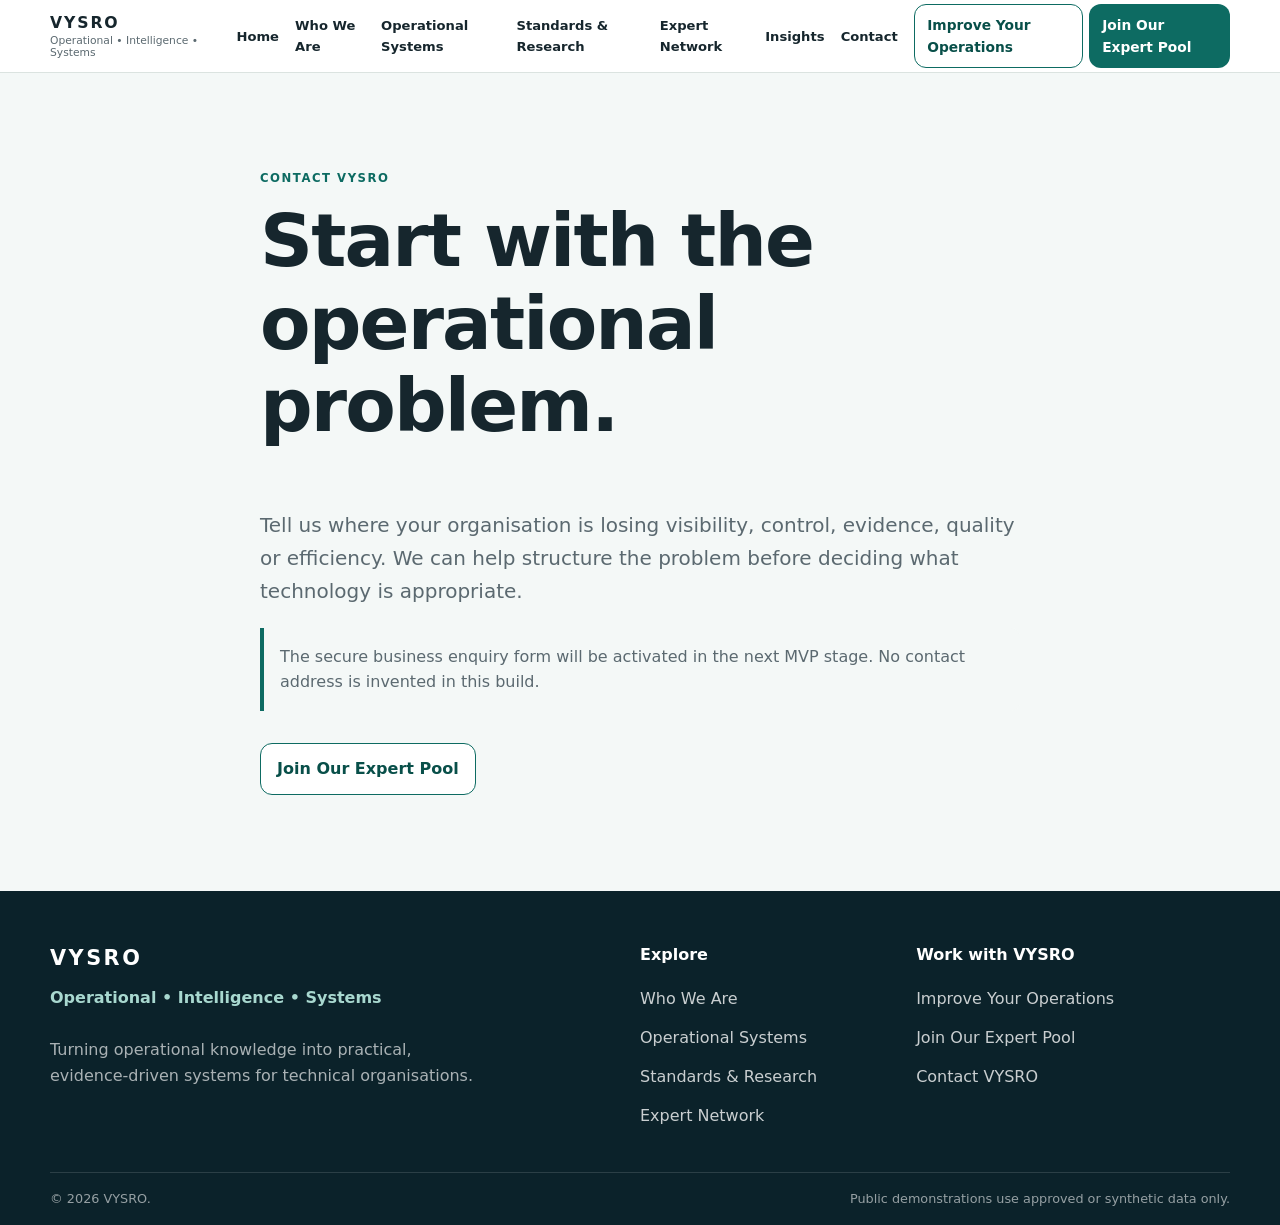
==== contact.html @ b793bbdb "feat: add contact foundation page" ====
<!doctype html><html lang="en"><head><meta charset="utf-8"><meta name="viewport" content="width=device-width, initial-scale=1"><meta name="theme-color" content="#ffffff"><title>Contact | VYSRO</title><meta name="description" content="Contact VYSRO about operational efficiency, technical systems, engineering, standards, research or partnership work."><link rel="stylesheet" href="assets/css/styles.css"><script defer src="assets/js/main.js"></script></head><body><a class="skip-link" href="#main">Skip to content</a><header class="site-header"><div class="container nav-wrap"><a class="brand" href="index.html" aria-label="VYSRO home"><span class="brand-copy"><strong>VYSRO</strong><small>Operational • Intelligence • Systems</small></span></a><button class="menu-button" type="button" aria-expanded="false" aria-controls="site-menu" data-menu-button><span class="sr-only">Toggle navigation</span><span aria-hidden="true">Menu</span></button><nav id="site-menu" class="site-nav" aria-label="Primary" data-menu><a href="index.html">Home</a><a href="who-we-are.html">Who We Are</a><a href="operational-systems.html">Operational Systems</a><a href="standards-research.html">Standards &amp; Research</a><a href="experts.html">Expert Network</a><a href="insights.html">Insights</a><a href="contact.html">Contact</a><div class="nav-actions"><a class="button button--secondary button--small" href="contact.html#operations">Improve Your Operations</a><a class="button button--primary button--small" href="experts.html">Join Our Expert Pool</a></div></nav></div></header><main id="main"><section class="page-hero section" id="operations"><div class="container narrow"><p class="eyebrow">Contact VYSRO</p><h1>Start with the operational problem.</h1><p class="lead">Tell us where your organisation is losing visibility, control, evidence, quality or efficiency. We can help structure the problem before deciding what technology is appropriate.</p><div class="notice">The secure business enquiry form will be activated in the next MVP stage. No contact address is invented in this build.</div><div class="actions"><a class="button button--secondary" href="experts.html">Join Our Expert Pool</a></div></div></section></main><footer class="site-footer"><div class="container footer-grid"><div><p class="footer-brand">VYSRO</p><p class="footer-descriptor">Operational • Intelligence • Systems</p><p class="footer-note">Turning operational knowledge into practical, evidence-driven systems for technical organisations.</p></div><div><p class="footer-heading">Explore</p><a href="who-we-are.html">Who We Are</a><a href="operational-systems.html">Operational Systems</a><a href="standards-research.html">Standards &amp; Research</a><a href="experts.html">Expert Network</a></div><div><p class="footer-heading">Work with VYSRO</p><a href="contact.html#operations">Improve Your Operations</a><a href="experts.html">Join Our Expert Pool</a><a href="contact.html">Contact VYSRO</a></div></div><div class="container footer-bottom"><span>© 2026 VYSRO.</span><span>Public demonstrations use approved or synthetic data only.</span></div></footer></body></html>
---- assets/css/styles.css ----
:root {
  --brand-primary: #0d6b62;
  --brand-primary-strong: #084f49;
  --brand-accent: #d9efe9;
  --brand-dark: #102b35;
  --surface: #ffffff;
  --surface-soft: #f4f8f7;
  --surface-warm: #f6f4ee;
  --text: #16262d;
  --muted: #5b6970;
  --border: #dbe3e0;
  --radius-sm: .6rem;
  --radius: 1rem;
  --radius-lg: 1.4rem;
  --shadow: 0 18px 50px rgba(16,43,53,.08);
  --max: 1180px;
  --space-1: .5rem;
  --space-2: .75rem;
  --space-3: 1rem;
  --space-4: 1.5rem;
  --space-5: 2rem;
  --space-6: 3rem;
  --space-7: 4.5rem;
  --space-8: 6rem;
}
* { box-sizing: border-box; }
html { scroll-behavior: smooth; }
body { margin: 0; background: var(--surface); color: var(--text); font-family: Inter, ui-sans-serif, system-ui, -apple-system, BlinkMacSystemFont, "Segoe UI", sans-serif; line-height: 1.6; }
a { color: inherit; }
img { max-width: 100%; height: auto; }
button, a { -webkit-tap-highlight-color: transparent; }
.container { width: min(calc(100% - 2rem), var(--max)); margin-inline: auto; }
.narrow { max-width: 760px; }
.section { padding-block: var(--space-7); }
.section--compact { padding-block: var(--space-6); }
.skip-link { position: fixed; top: .5rem; left: .5rem; transform: translateY(-180%); background: var(--brand-dark); color: white; padding: .7rem 1rem; z-index: 1000; border-radius: .4rem; }
.skip-link:focus { transform: translateY(0); }
.sr-only { position: absolute; width: 1px; height: 1px; padding: 0; margin: -1px; overflow: hidden; clip: rect(0,0,0,0); white-space: nowrap; border: 0; }
.site-header { position: sticky; top: 0; z-index: 100; background: rgba(255,255,255,.96); border-bottom: 1px solid var(--border); backdrop-filter: blur(12px); }
.nav-wrap { min-height: 72px; display: flex; align-items: center; justify-content: space-between; gap: 1rem; }
.brand { text-decoration: none; display: flex; gap: .7rem; align-items: center; min-width: 0; }
.brand-copy { display: grid; line-height: 1.1; }
.brand-copy strong { letter-spacing: .12em; font-size: .98rem; }
.brand-copy small { color: var(--muted); font-size: .67rem; margin-top: .25rem; }
.menu-button { border: 1px solid var(--border); border-radius: .7rem; padding: .65rem .85rem; background: white; color: var(--text); font: inherit; font-weight: 700; }
.site-nav { position: absolute; left: 1rem; right: 1rem; top: calc(100% + .5rem); padding: 1rem; border: 1px solid var(--border); border-radius: var(--radius); background: white; box-shadow: var(--shadow); display: grid; gap: .15rem; }
.site-nav[hidden] { display: none; }
.site-nav > a:not(.button) { text-decoration: none; padding: .75rem .5rem; border-radius: .5rem; font-weight: 650; }
.site-nav > a:not(.button):hover { background: var(--surface-soft); }
.nav-actions { display: grid; gap: .6rem; padding-top: .75rem; margin-top: .5rem; border-top: 1px solid var(--border); }
.eyebrow { text-transform: uppercase; letter-spacing: .13em; font-size: .73rem; font-weight: 800; color: var(--brand-primary); margin: 0 0 .8rem; }
h1,h2,h3 { line-height: 1.12; letter-spacing: -.025em; margin-top: 0; }
h1 { font-size: clamp(2.35rem, 10vw, 5.6rem); }
h2 { font-size: clamp(1.75rem, 6vw, 3rem); }
h3 { font-size: 1.18rem; }
.display { margin-bottom: 1.25rem; max-width: 13ch; }
.lead { color: var(--muted); font-size: clamp(1.03rem, 3vw, 1.25rem); line-height: 1.65; }
.hero { background: linear-gradient(155deg, #fff 0%, #f7fbfa 58%, #edf7f4 100%); padding-top: var(--space-6); }
.hero-grid { display: grid; gap: 2.5rem; }
.hero-copy { align-self: center; }
.actions { display: flex; flex-wrap: wrap; gap: .75rem; margin-top: 1.6rem; }
.button { min-height: 46px; display: inline-flex; justify-content: center; align-items: center; padding: .75rem 1rem; border-radius: .75rem; text-decoration: none; font-weight: 800; border: 1px solid transparent; }
.button--small { min-height: 40px; padding: .55rem .75rem; font-size: .86rem; }
.button--primary { background: var(--brand-primary); color: white; }
.button--primary:hover { background: var(--brand-primary-strong); }
.button--secondary { border-color: var(--brand-primary); color: var(--brand-primary-strong); background: white; }
.button--light { background: white; color: var(--brand-dark); }
.hero-note { margin-top: 1.5rem; color: var(--muted); font-size: .92rem; max-width: 56ch; }
.hero-visual { border-radius: var(--radius-lg); background: var(--brand-dark); color: white; padding: 1.2rem; box-shadow: var(--shadow); }
.logo-placeholder { border: 1px dashed rgba(255,255,255,.45); min-height: 110px; border-radius: var(--radius); display: grid; place-items: center; text-align: center; padding: 1rem; color: rgba(255,255,255,.8); }
.logo-placeholder span { font-weight: 850; font-size: 1.1rem; }
.logo-placeholder small { display: block; max-width: 28ch; }
.flow-stack { list-style: none; margin: 1rem 0 0; padding: 0; display: grid; gap: .55rem; }
.flow-stack li { display: flex; align-items: center; gap: .8rem; background: rgba(255,255,255,.08); padding: .8rem; border-radius: .7rem; }
.flow-stack li span { width: 2rem; height: 2rem; display: grid; place-items: center; border-radius: 50%; background: var(--brand-primary); font-size: .7rem; }
.problem-band { background: var(--surface-warm); }
.fragment-grid { display: flex; flex-wrap: wrap; gap: .55rem; margin-top: 1.5rem; }
.fragment-grid span, .tag { border: 1px solid var(--border); background: white; border-radius: 999px; padding: .45rem .7rem; font-size: .78rem; font-weight: 750; }
.section-heading { display: flex; flex-direction: column; gap: .7rem; margin-bottom: 1.5rem; }
.section-heading h2 { margin-bottom: 0; }
.section-heading > p { color: var(--muted); margin: 0; }
.grid { display: grid; gap: 1rem; }
.card { border: 1px solid var(--border); border-radius: var(--radius); padding: 1.2rem; background: white; }
.card p { color: var(--muted); margin-bottom: 0; }
.card--link { text-decoration: none; transition: transform .18s ease, box-shadow .18s ease; }
.card--link:hover { transform: translateY(-2px); box-shadow: var(--shadow); }
.card--feature { padding: 1.5rem; }
.step { display: inline-grid; place-items: center; width: 2rem; height: 2rem; background: var(--brand-accent); color: var(--brand-primary-strong); font-weight: 850; border-radius: .55rem; font-size: .7rem; margin-bottom: 1rem; }
.evidence-section { background: var(--brand-dark); color: white; }
.metrics-grid { display: grid; gap: .8rem; }
.metric { border: 1px solid rgba(255,255,255,.13); border-radius: var(--radius); padding: 1.25rem; background: rgba(255,255,255,.05); }
.metric strong { display: block; font-size: clamp(2.3rem, 10vw, 4.3rem); line-height: 1; margin-bottom: .6rem; }
.metric span { display: block; color: rgba(255,255,255,.88); }
.metric small { display: block; color: rgba(255,255,255,.62); margin-top: .6rem; line-height: 1.4; }
.systems-preview { background: var(--surface-soft); }
.text-link { color: var(--brand-primary-strong); font-weight: 800; text-decoration-thickness: 1px; text-underline-offset: .2em; }
.tag { display: inline-block; color: var(--brand-primary-strong); background: var(--brand-accent); border-color: transparent; margin-bottom: .9rem; }
.cta-panel { display: grid; gap: 1.4rem; align-items: center; padding: 1.5rem; border-radius: var(--radius-lg); background: var(--surface-warm); }
.cta-panel h2 { margin-bottom: .7rem; }
.cta-panel p:last-child { color: var(--muted); }
.cta-panel--dark { background: var(--brand-dark); color: white; }
.cta-panel--dark p { color: rgba(255,255,255,.75) !important; }
.page-hero { background: var(--surface-soft); }
.page-hero h1 { font-size: clamp(2.4rem, 9vw, 4.6rem); }
.dashboard-demo { border: 1px solid var(--border); border-radius: var(--radius); background: var(--surface); padding: 1rem; box-shadow: var(--shadow); }
.notice { border-left: 4px solid var(--brand-primary); background: var(--surface-soft); padding: 1rem; border-radius: 0 var(--radius-sm) var(--radius-sm) 0; margin-block: 1rem 2rem; color: var(--muted); }
.flow-inline { display: flex; flex-wrap: wrap; gap: .5rem; margin-bottom: 2rem; }
.flow-inline span { border: 1px solid var(--border); border-radius: .7rem; padding: .65rem .8rem; font-weight: 750; background: white; }
.mini-metrics { display: flex; flex-wrap: wrap; gap: .6rem; margin-top: 1.1rem; }
.mini-metrics strong { background: var(--surface-soft); padding: .55rem .7rem; border-radius: .6rem; }
.site-footer { background: #0b222a; color: white; padding-top: 3.2rem; }
.footer-grid { display: grid; gap: 2rem; }
.footer-grid > div { display: grid; align-content: start; gap: .45rem; }
.footer-grid a { color: rgba(255,255,255,.78); text-decoration: none; padding-block: .2rem; }
.footer-brand { font-size: 1.3rem; font-weight: 900; letter-spacing: .12em; margin: 0; }
.footer-descriptor { color: #a8d8cf; font-weight: 750; margin: .2rem 0; }
.footer-note { color: rgba(255,255,255,.65); max-width: 42ch; }
.footer-heading { font-weight: 850; margin: 0 0 .5rem; }
.footer-bottom { margin-top: 2.5rem; padding-block: 1rem; border-top: 1px solid rgba(255,255,255,.13); color: rgba(255,255,255,.57); display: flex; flex-direction: column; gap: .3rem; font-size: .8rem; }
@media (min-width: 720px) {
  .container { width: min(calc(100% - 3rem), var(--max)); }
  .grid { grid-template-columns: repeat(2, minmax(0, 1fr)); }
  .metrics-grid { grid-template-columns: repeat(3, minmax(0,1fr)); }
  .hero-grid { grid-template-columns: minmax(0,1.15fr) minmax(300px,.85fr); align-items: center; }
  .section-heading { flex-direction: row; align-items: end; justify-content: space-between; }
  .cta-panel { grid-template-columns: 1fr auto; padding: 2rem; }
  .footer-grid { grid-template-columns: 1.6fr .7fr .9fr; }
  .footer-bottom { flex-direction: row; justify-content: space-between; }
}
@media (min-width: 1020px) {
  .menu-button { display: none; }
  .site-nav, .site-nav[hidden] { position: static; display: flex; align-items: center; border: 0; box-shadow: none; padding: 0; background: transparent; gap: .05rem; }
  .site-nav > a:not(.button) { font-size: .82rem; padding: .55rem .48rem; }
  .nav-actions { display: flex; border: 0; margin: 0 0 0 .5rem; padding: 0; gap: .4rem; }
  .grid--5 { grid-template-columns: repeat(5, minmax(0,1fr)); }
  .environment-grid { grid-template-columns: repeat(4, minmax(0,1fr)); }
  .systems-grid { grid-template-columns: repeat(3, minmax(0,1fr)); }
  .evidence-cards { grid-template-columns: repeat(2, minmax(0,1fr)); }
  .insights-grid { grid-template-columns: repeat(3, minmax(0,1fr)); }
  .section { padding-block: var(--space-8); }
}
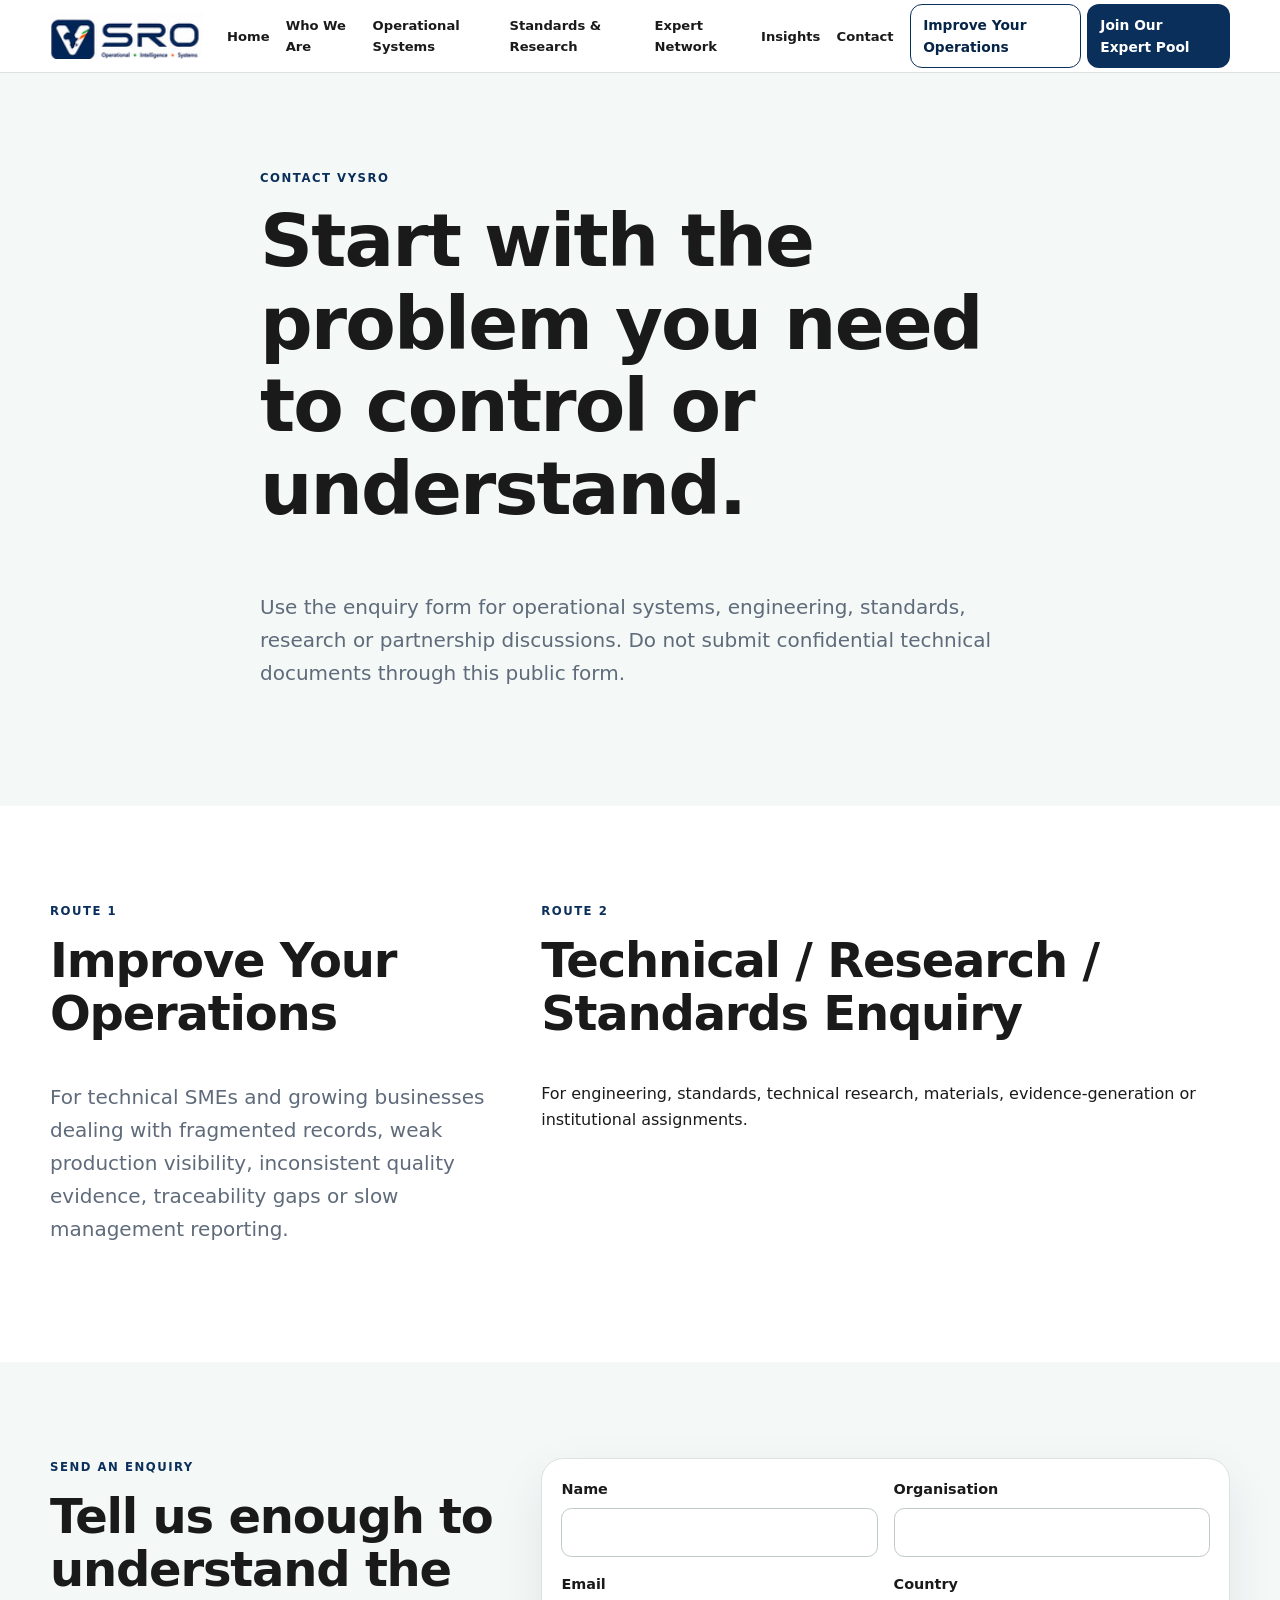
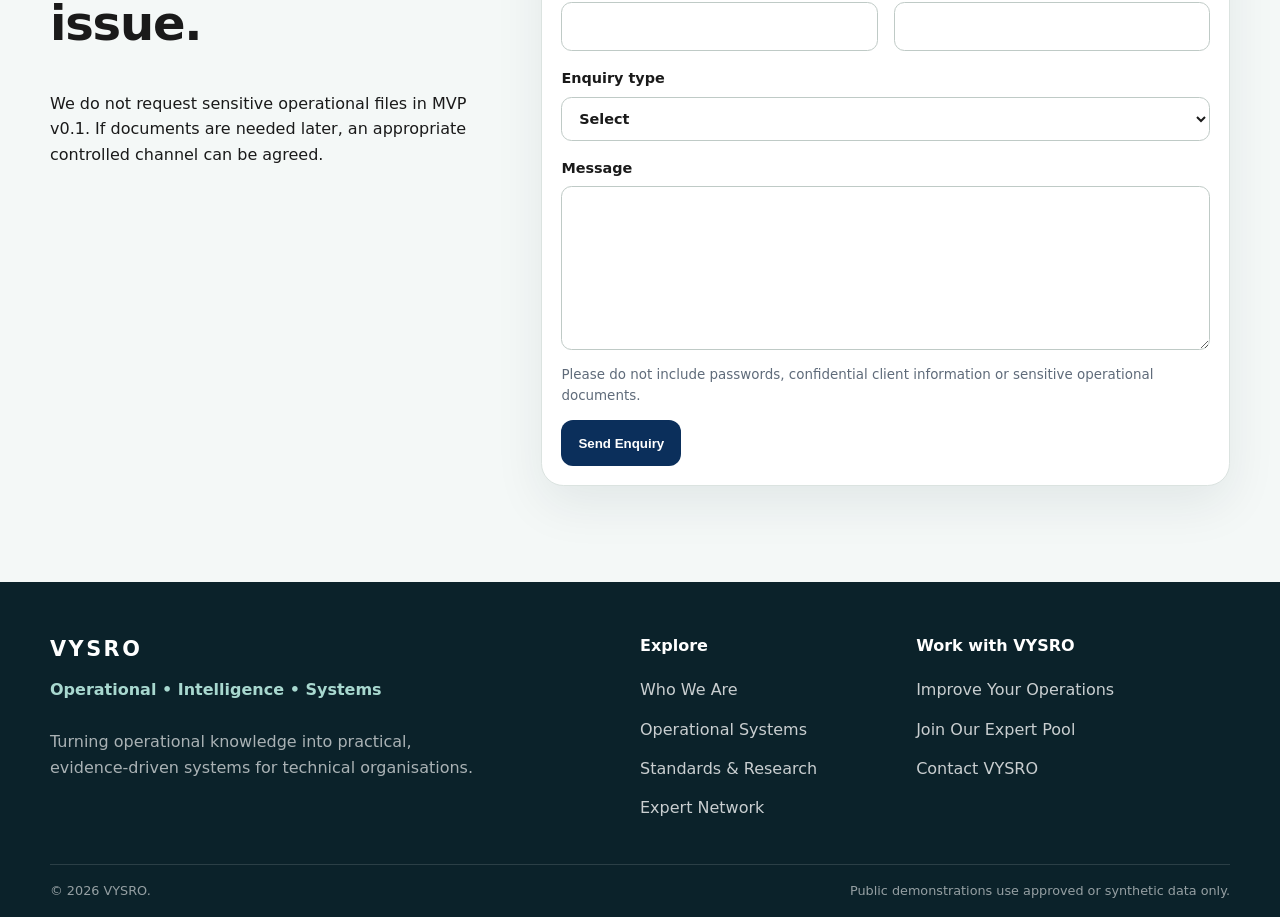
==== commit 32c734a8: "feat: add business and technical enquiry routes" ====
--- a/contact.html
+++ b/contact.html
@@ -1 +1,66 @@
-<!doctype html><html lang="en"><head><meta charset="utf-8"><meta name="viewport" content="width=device-width, initial-scale=1"><meta name="theme-color" content="#ffffff"><title>Contact | VYSRO</title><meta name="description" content="Contact VYSRO about operational efficiency, technical systems, engineering, standards, research or partnership work."><link rel="stylesheet" href="assets/css/styles.css"><script defer src="assets/js/main.js"></script></head><body><a class="skip-link" href="#main">Skip to content</a><header class="site-header"><div class="container nav-wrap"><a class="brand" href="index.html" aria-label="VYSRO home"><span class="brand-copy"><strong>VYSRO</strong><small>Operational • Intelligence • Systems</small></span></a><button class="menu-button" type="button" aria-expanded="false" aria-controls="site-menu" data-menu-button><span class="sr-only">Toggle navigation</span><span aria-hidden="true">Menu</span></button><nav id="site-menu" class="site-nav" aria-label="Primary" data-menu><a href="index.html">Home</a><a href="who-we-are.html">Who We Are</a><a href="operational-systems.html">Operational Systems</a><a href="standards-research.html">Standards &amp; Research</a><a href="experts.html">Expert Network</a><a href="insights.html">Insights</a><a href="contact.html">Contact</a><div class="nav-actions"><a class="button button--secondary button--small" href="contact.html#operations">Improve Your Operations</a><a class="button button--primary button--small" href="experts.html">Join Our Expert Pool</a></div></nav></div></header><main id="main"><section class="page-hero section" id="operations"><div class="container narrow"><p class="eyebrow">Contact VYSRO</p><h1>Start with the operational problem.</h1><p class="lead">Tell us where your organisation is losing visibility, control, evidence, quality or efficiency. We can help structure the problem before deciding what technology is appropriate.</p><div class="notice">The secure business enquiry form will be activated in the next MVP stage. No contact address is invented in this build.</div><div class="actions"><a class="button button--secondary" href="experts.html">Join Our Expert Pool</a></div></div></section></main><footer class="site-footer"><div class="container footer-grid"><div><p class="footer-brand">VYSRO</p><p class="footer-descriptor">Operational • Intelligence • Systems</p><p class="footer-note">Turning operational knowledge into practical, evidence-driven systems for technical organisations.</p></div><div><p class="footer-heading">Explore</p><a href="who-we-are.html">Who We Are</a><a href="operational-systems.html">Operational Systems</a><a href="standards-research.html">Standards &amp; Research</a><a href="experts.html">Expert Network</a></div><div><p class="footer-heading">Work with VYSRO</p><a href="contact.html#operations">Improve Your Operations</a><a href="experts.html">Join Our Expert Pool</a><a href="contact.html">Contact VYSRO</a></div></div><div class="container footer-bottom"><span>© 2026 VYSRO.</span><span>Public demonstrations use approved or synthetic data only.</span></div></footer></body></html>+<!doctype html>
+<html lang="en">
+<head>
+  <meta charset="utf-8">
+  <meta name="viewport" content="width=device-width, initial-scale=1">
+  <meta name="theme-color" content="#ffffff">
+  <title>Contact | VYSRO</title>
+  <meta name="description" content="VYSRO operational intelligence, standards, engineering, research and technical systems.">
+  <link rel="stylesheet" href="assets/css/styles.css">
+  <script defer src="assets/js/main.js"></script>
+</head>
+<body>
+  <a class="skip-link" href="#main">Skip to content</a>
+  <header class="site-header">
+  <div class="container nav-wrap">
+    <a class="brand" href="index.html" aria-label="VYSRO home">
+      <img class="brand-logo" src="assets/logo/vysro-logo.webp" alt="VYSRO — Operational Intelligence Systems">
+    </a>
+    <button class="menu-button" type="button" aria-expanded="false" aria-controls="site-menu" data-menu-button>
+      <span class="sr-only">Toggle navigation</span><span aria-hidden="true">Menu</span>
+    </button>
+    <nav id="site-menu" class="site-nav" aria-label="Primary" data-menu>
+      <a href="index.html">Home</a>
+      <a href="who-we-are.html">Who We Are</a>
+      <a href="operational-systems.html">Operational Systems</a>
+      <a href="standards-research.html">Standards &amp; Research</a>
+      <a href="experts.html">Expert Network</a>
+      <a href="insights.html">Insights</a>
+      <a href="contact.html">Contact</a>
+      <div class="nav-actions">
+        <a class="button button--secondary button--small" href="contact.html#operations">Improve Your Operations</a>
+        <a class="button button--primary button--small" href="experts.html">Join Our Expert Pool</a>
+      </div>
+    </nav>
+  </div>
+</header>
+  <main id="main">
+<section class="page-hero section"><div class="container narrow"><p class="eyebrow">Contact VYSRO</p><h1>Start with the problem you need to control or understand.</h1><p class="lead">Use the enquiry form for operational systems, engineering, standards, research or partnership discussions. Do not submit confidential technical documents through this public form.</p></div></section>
+<section id="operations" class="section"><div class="container form-layout"><div><p class="eyebrow">Route 1</p><h2>Improve Your Operations</h2><p class="lead">For technical SMEs and growing businesses dealing with fragmented records, weak production visibility, inconsistent quality evidence, traceability gaps or slow management reporting.</p></div><div id="technical-enquiry"><p class="eyebrow">Route 2</p><h2>Technical / Research / Standards Enquiry</h2><p>For engineering, standards, technical research, materials, evidence-generation or institutional assignments.</p></div></div></section>
+<section class="section systems-preview"><div class="container form-layout"><div><p class="eyebrow">Send an enquiry</p><h2>Tell us enough to understand the issue.</h2><p>We do not request sensitive operational files in MVP v0.1. If documents are needed later, an appropriate controlled channel can be agreed.</p></div><form class="form-card" name="business-enquiry" method="POST" data-netlify="true" netlify-honeypot="bot-field"><input type="hidden" name="form-name" value="business-enquiry"><p class="honeypot"><label>Do not fill this out if you are human: <input name="bot-field"></label></p><div class="form-grid"><label>Name <input type="text" name="name" autocomplete="name" required></label><label>Organisation <input type="text" name="organisation"></label><label>Email <input type="email" name="email" autocomplete="email" required></label><label>Country <input type="text" name="country" autocomplete="country-name"></label><label class="form-span">Enquiry type <select name="enquiry-type" required><option value="">Select</option><option>Improve Your Operations</option><option>Technical / Research / Standards Enquiry</option><option>Engineering</option><option>Partnership</option><option>Other</option></select></label><label class="form-span">Message <textarea name="message" rows="6" required></textarea></label></div><p class="form-note">Please do not include passwords, confidential client information or sensitive operational documents.</p><button class="button button--primary" type="submit">Send Enquiry</button></form></div></section>
+</main>
+  <footer class="site-footer">
+  <div class="container footer-grid">
+    <div>
+      <p class="footer-brand">VYSRO</p>
+      <p class="footer-descriptor">Operational • Intelligence • Systems</p>
+      <p class="footer-note">Turning operational knowledge into practical, evidence-driven systems for technical organisations.</p>
+    </div>
+    <div>
+      <p class="footer-heading">Explore</p>
+      <a href="who-we-are.html">Who We Are</a>
+      <a href="operational-systems.html">Operational Systems</a>
+      <a href="standards-research.html">Standards &amp; Research</a>
+      <a href="experts.html">Expert Network</a>
+    </div>
+    <div>
+      <p class="footer-heading">Work with VYSRO</p>
+      <a href="contact.html#operations">Improve Your Operations</a>
+      <a href="experts.html">Join Our Expert Pool</a>
+      <a href="contact.html">Contact VYSRO</a>
+    </div>
+  </div>
+  <div class="container footer-bottom"><span>© 2026 VYSRO.</span><span>Public demonstrations use approved or synthetic data only.</span></div>
+</footer>
+</body>
+</html>
--- a/assets/css/styles.css
+++ b/assets/css/styles.css
@@ -1,13 +1,15 @@
 :root {
-  --brand-primary: #0d6b62;
-  --brand-primary-strong: #084f49;
-  --brand-accent: #d9efe9;
-  --brand-dark: #102b35;
+  --brand-primary: #0B2F5B;
+  --brand-primary-strong: #062447;
+  --brand-accent: #eef7e8;
+  --brand-green: #5BC500;
+  --brand-orange: #FF6A00;
+  --brand-dark: #062447;
   --surface: #ffffff;
   --surface-soft: #f4f8f7;
   --surface-warm: #f6f4ee;
-  --text: #16262d;
-  --muted: #5b6970;
+  --text: #1A1A1A;
+  --muted: #5F6B7A;
   --border: #dbe3e0;
   --radius-sm: .6rem;
   --radius: 1rem;
@@ -25,7 +27,7 @@
 }
 * { box-sizing: border-box; }
 html { scroll-behavior: smooth; }
-body { margin: 0; background: var(--surface); color: var(--text); font-family: Inter, ui-sans-serif, system-ui, -apple-system, BlinkMacSystemFont, "Segoe UI", sans-serif; line-height: 1.6; }
+body { margin: 0; background: var(--surface); color: var(--text); font-family: "Noto Sans", ui-sans-serif, system-ui, -apple-system, BlinkMacSystemFont, "Segoe UI", sans-serif; line-height: 1.6; }
 a { color: inherit; }
 img { max-width: 100%; height: auto; }
 button, a { -webkit-tap-highlight-color: transparent; }
@@ -39,9 +41,7 @@
 .site-header { position: sticky; top: 0; z-index: 100; background: rgba(255,255,255,.96); border-bottom: 1px solid var(--border); backdrop-filter: blur(12px); }
 .nav-wrap { min-height: 72px; display: flex; align-items: center; justify-content: space-between; gap: 1rem; }
 .brand { text-decoration: none; display: flex; gap: .7rem; align-items: center; min-width: 0; }
-.brand-copy { display: grid; line-height: 1.1; }
-.brand-copy strong { letter-spacing: .12em; font-size: .98rem; }
-.brand-copy small { color: var(--muted); font-size: .67rem; margin-top: .25rem; }
+.brand-logo { display: block; width: 140px; height: auto; }
 .menu-button { border: 1px solid var(--border); border-radius: .7rem; padding: .65rem .85rem; background: white; color: var(--text); font: inherit; font-weight: 700; }
 .site-nav { position: absolute; left: 1rem; right: 1rem; top: calc(100% + .5rem); padding: 1rem; border: 1px solid var(--border); border-radius: var(--radius); background: white; box-shadow: var(--shadow); display: grid; gap: .15rem; }
 .site-nav[hidden] { display: none; }
@@ -67,13 +67,13 @@
 .button--light { background: white; color: var(--brand-dark); }
 .hero-note { margin-top: 1.5rem; color: var(--muted); font-size: .92rem; max-width: 56ch; }
 .hero-visual { border-radius: var(--radius-lg); background: var(--brand-dark); color: white; padding: 1.2rem; box-shadow: var(--shadow); }
-.logo-placeholder { border: 1px dashed rgba(255,255,255,.45); min-height: 110px; border-radius: var(--radius); display: grid; place-items: center; text-align: center; padding: 1rem; color: rgba(255,255,255,.8); }
-.logo-placeholder span { font-weight: 850; font-size: 1.1rem; }
-.logo-placeholder small { display: block; max-width: 28ch; }
+.hero-logo-plate { background: #fff; border-radius: var(--radius); padding: 1rem; display: grid; place-items: center; }
+.hero-logo-plate img { width: min(100%, 140px); height: auto; display: block; }
 .flow-stack { list-style: none; margin: 1rem 0 0; padding: 0; display: grid; gap: .55rem; }
 .flow-stack li { display: flex; align-items: center; gap: .8rem; background: rgba(255,255,255,.08); padding: .8rem; border-radius: .7rem; }
-.flow-stack li span { width: 2rem; height: 2rem; display: grid; place-items: center; border-radius: 50%; background: var(--brand-primary); font-size: .7rem; }
+.flow-stack li span { width: 2rem; height: 2rem; display: grid; place-items: center; border-radius: 50%; background: var(--brand-orange); font-size: .7rem; }
 .problem-band { background: var(--surface-warm); }
+.narrow { max-width: 760px; }
 .fragment-grid { display: flex; flex-wrap: wrap; gap: .55rem; margin-top: 1.5rem; }
 .fragment-grid span, .tag { border: 1px solid var(--border); background: white; border-radius: 999px; padding: .45rem .7rem; font-size: .78rem; font-weight: 750; }
 .section-heading { display: flex; flex-direction: column; gap: .7rem; margin-bottom: 1.5rem; }
@@ -138,4 +138,41 @@
   .evidence-cards { grid-template-columns: repeat(2, minmax(0,1fr)); }
   .insights-grid { grid-template-columns: repeat(3, minmax(0,1fr)); }
   .section { padding-block: var(--space-8); }
-}+}
+
+.systems-demo-list .container { display: grid; gap: 3rem; }
+.demo-section { scroll-margin-top: 90px; }
+.demo-header { display: flex; flex-direction: column; gap: .8rem; margin-bottom: 1rem; }
+.demo-header h2 { margin-bottom: .5rem; }
+.demo-header p { margin: 0; color: var(--muted); max-width: 70ch; }
+.demo-label { align-self: flex-start; font-size: .72rem; text-transform: uppercase; letter-spacing: .09em; font-weight: 850; border: 1px solid var(--border); background: var(--surface-warm); border-radius: 999px; padding: .4rem .65rem; }
+.dashboard-grid { display: grid; gap: .7rem; }
+.dashboard-stat { border: 1px solid var(--border); border-radius: .8rem; padding: .9rem; min-width: 0; background: linear-gradient(180deg,#fff,#fbfdfc); }
+.dashboard-stat span { display: block; color: var(--muted); font-size: .78rem; font-weight: 700; }
+.dashboard-stat strong { display: block; margin-top: .3rem; font-size: 1.6rem; line-height: 1.1; overflow-wrap: anywhere; }
+.dashboard-stat small { display: block; margin-top: .4rem; color: var(--muted); }
+@media (min-width: 620px) { .dashboard-grid { grid-template-columns: repeat(2,minmax(0,1fr)); } .demo-header { flex-direction: row; justify-content: space-between; align-items: start; } }
+@media (min-width: 1020px) { .dashboard-grid { grid-template-columns: repeat(3,minmax(0,1fr)); } }
+
+.case-study-grid { display: grid; gap: 1rem; }
+.research-lead { color: rgba(255,255,255,.78); max-width: 75ch; }
+.evidence-section .card { background: rgba(255,255,255,.07); border-color: rgba(255,255,255,.15); color: white; }
+.evidence-section .card p { color: rgba(255,255,255,.72); }
+.evidence-section .demo-label { color: white; border-color: rgba(255,255,255,.25); background: rgba(255,255,255,.08); }
+@media (min-width: 720px) { .case-study-grid { grid-template-columns: repeat(2,minmax(0,1fr)); } .case-wide { grid-column: 1 / -1; } }
+
+.form-layout { display: grid; gap: 2rem; }
+.form-card { background: white; border: 1px solid var(--border); border-radius: var(--radius-lg); padding: 1.2rem; box-shadow: var(--shadow); }
+.form-grid { display: grid; gap: 1rem; }
+.form-card label { display: grid; gap: .4rem; font-weight: 750; font-size: .9rem; }
+.form-card input, .form-card textarea, .form-card select { width: 100%; border: 1px solid #bfcac6; border-radius: .65rem; padding: .75rem .8rem; font: inherit; color: var(--text); background: white; }
+.form-card input:focus, .form-card textarea:focus, .form-card select:focus { outline: 3px solid rgba(13,107,98,.18); border-color: var(--brand-primary); }
+.honeypot { position: absolute !important; left: -9999px !important; }
+.cv-security-note { margin: 1rem 0; padding: .9rem; border-radius: .7rem; background: var(--surface-warm); color: var(--muted); }
+.consent { grid-template-columns: auto 1fr !important; align-items: start; font-weight: 500 !important; margin: 1rem 0; }
+.consent input { width: 1.1rem; height: 1.1rem; margin-top: .25rem; }
+.privacy-copy h2 { margin-top: 2rem; font-size: 1.45rem; }
+.privacy-copy p { color: var(--muted); }
+@media (min-width: 720px) { .form-layout { grid-template-columns: .8fr 1.2fr; align-items: start; } .form-grid { grid-template-columns: repeat(2,minmax(0,1fr)); } .form-span { grid-column: 1 / -1; } }
+
+.form-note { color: var(--muted); font-size: .84rem; }
